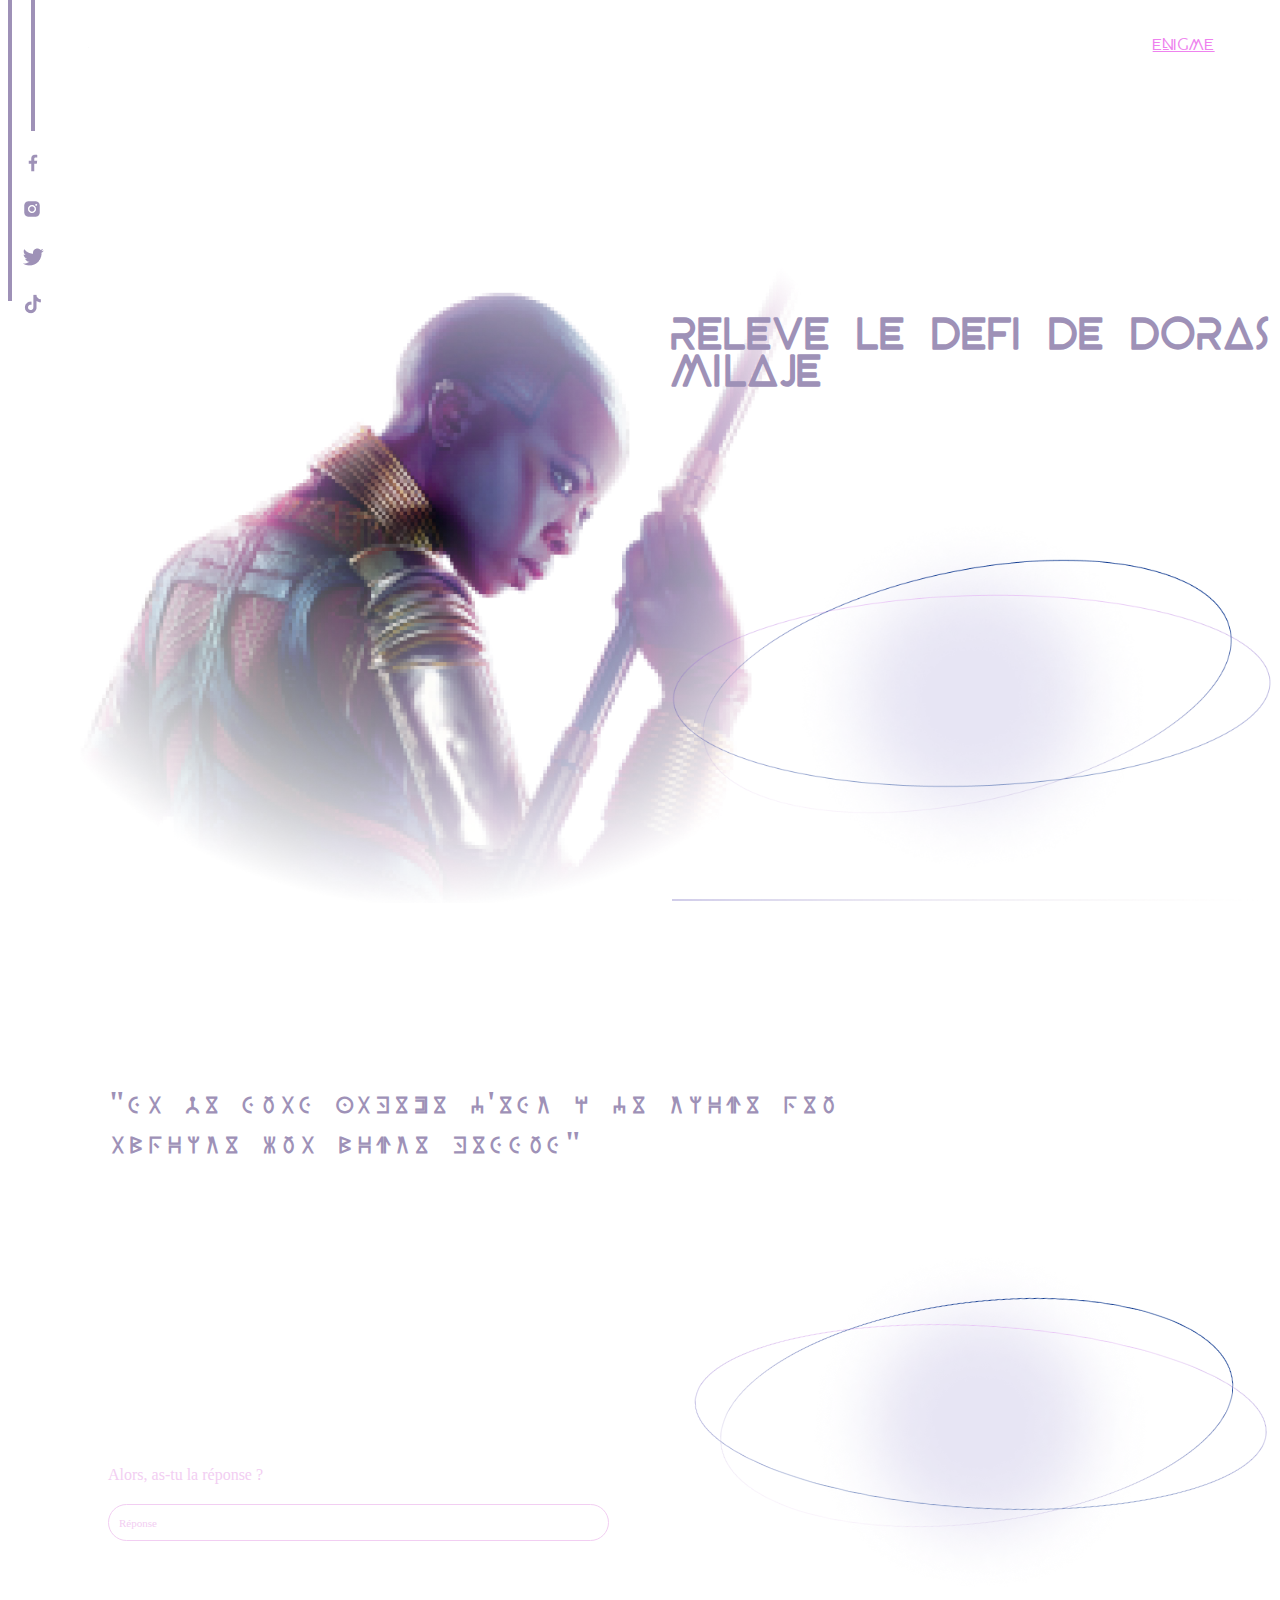
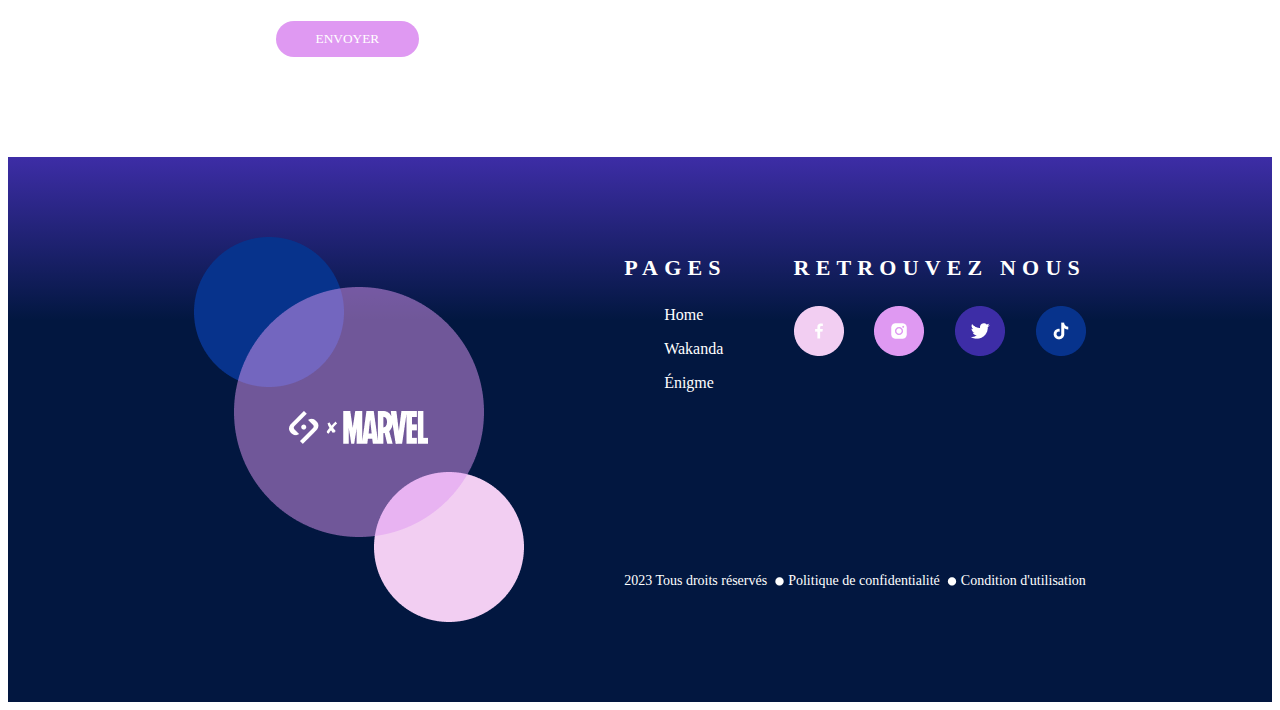
==== pages/enigme.html @ 75f1345c "Add files via upload" ====
<!DOCTYPE html>
<html lang="fr">
<head>
    <meta charset="UTF-8">
    <meta http-equiv="X-UA-Compatible" content="IE=edge">
    <meta name="viewport" content="width=device-width, initial-scale=1.0">
    <link type="text/css" rel="stylesheet" href="../css/enigme.css">
    <title>black panther | enigme</title>
</head>
<body>
    <header>    <!--le header-->
        <nav>
            <div class="header-icons">
                <img src="../assets/images/all/icon_SAYNA.png" alt="icon_SAYNA">
                <img src="../assets/images/all/icon_x.png" alt="icon_x">
                <img src="../assets/images/all/icon_MARVEL.png" alt="icon_MARVEL">
            </div>
            <ul>    <!--Le menu-->
                <li><a href="../index.html">Accueil</a></li>
                <li><a href="./wakanda.html">Wakanda</a></li>
                <li><a href="#" class="active">Enigme</a></li>
            </ul>
        </nav>
    </header>
      
    <main>
        <section id="okoye-section">
            <!--La barre verticale à gauche où il y a les logos des reseaux sociaux fb, instagram, twitter-->
            <div class="barre">
                <div class="vertical-full"></div>
                <div class="vertical-min">
                    <div class="barre-min"></div>
                    <div class="social-media">
                        <a href="http://www.marvel-cineverse.fr/pages/mcu/encyclopedie/personnages/black-panther.html" target="_blank"><img src="../assets/images/all/icon_facebook.png" alt=""></a>
                        <a href="http://www.marvel-cineverse.fr/pages/mcu/encyclopedie/personnages/black-panther.html" target="_blank"><img src="../assets/images/all/icon_instagram.png" alt=""></a>
                        <a href="http://www.marvel-cineverse.fr/pages/mcu/encyclopedie/personnages/black-panther.html" target="_blank"><img src="../assets/images/all/icon_twitter.png" alt=""></a>
                        <a href="http://www.marvel-cineverse.fr/pages/mcu/encyclopedie/personnages/black-panther.html" target="_blank"><img src="../assets/images/all/icon_tiktok.png" alt=""></a>
                    </div>
                </div>
            </div>

            <div class="okoye-image">
                <div class="okoye-text">
                    <h2>Releve le defi de doras milaje</h2>
                   <div class="content"> 
                        <p>Les Doras Milaje sont de farouches guerrières d'élite. Elles constituent la garde rapprochée du Roi en personne et ont de 
                        nombreuses occasions de lui sauver la vie. Leur Générale, Okoye est également la dirigeante des forces armées et des renseignements wakandais.
                        </p>
                        <p>La réussite de cette évaluation ne dépend pas de la chance mais bel et bien de 
                        l’entrainement que tu as suivi jusqu’ici ainsi que de ta détermination. Relève ce défi et 
                        montre nous que tu es capable de porter les valeurs du Black Panther et du Wakanda !
                        </p>
                        <img src="../assets/images/enigme/Pantherenigme2.png" alt="Pantherenigme2">
                     </div>   
                    <div class="image">
                        <img class="ligne" src="../assets/images/enigme/Pantherenigme3.png" alt="Pantherenigme3">
                    </div>
                </div>
            </div>
        </section>
        <section class="crypted-text">
            <h2 class="crypted-title">"SI JE SUIS  FIDELE C'EST A CE TRONE 
                PEU IMPORTE QUI MONTE DESSUS"</h2>
            <div class="display-div">
                <div class="crypted-first">
                    <p>Voici la transcription de l'alphabet:</p>
                    <p class="alphabet">    <!--l'alphabet wakandais-->
                        A = <span class="wakanda-transform">A</span> ; B =<span class="wakanda-transform">B</span> ; C = <span class="wakanda-transform">C</span>; D =<span class="wakanda-transform">D</span>; E = <span class="wakanda-transform">E</span>  ; F = <span class="wakanda-transform">F</span>; G = <span class="wakanda-transform">G</span> ; H = <span class="wakanda-transform">H</span> ; I = <span class="wakanda-transform">I</span> ; J = <span class="wakanda-transform">J</span> ;<br>
                        K = <span class="wakanda-transform">K</span> ; L= <span class="wakanda-transform">L</span> ; M = <span class="wakanda-transform">E</span> ; N = <span class="wakanda-transform">N</span> ; O = <span class="wakanda-transform">O</span>  ; P = <span class="wakanda-transform">P</span> ; Q = <span class="wakanda-transform">Q</span>  ; R = <span class="wakanda-transform">R</span>  ; S = <span class="wakanda-transform">S</span>  ; T = <span class="wakanda-transform">T</span> ;<br>
                        U = <span class="wakanda-transform">U</span>  ; W = <span class="wakanda-transform">W</span> ; X = <span class="wakanda-transform">X</span> ; Y = <span class="wakanda-transform">Y</span> ; Z = <span class="wakanda-transform">Z</span>   
                    </p>
                    <form  class="reponse-form" action="/submit-form" method="post">    <!--La réponse au défi-->
                        <label for="reponse">Alors, as-tu la réponse ?</label>
                        <input id="reponse" name="reponse" type="text" placeholder="Réponse">
                        <input class="btn" type="submit" value="Envoyer">
                    </form>
                </div>
                <div class="after-crypted-text">
                    <div class="last-p">
                        <p>Le savais tu ? </p>
                    <p>
                        Plusieurs sources s’entendent pour dire que la lettre la plus utilisée en français   est 
                        la lettre E. En pourcentage de fréquence, la lettre est utilisée  à 14% dans une 
                        phrase. Et si tu regardais quel symbole revient le plus souvent ? </p>
                    </div>
                    <img src="../assets/images/enigme/Pantherenigme2.png" alt="">
                </div>
            </div>
        </section>
    </main>
    
    <footer>    <!--Enfin le footer!-->
            <!--sayna+panther!--> 
        <div class="marvel-side">
            <a href="#">    
                <img class="sayna-footer" src="../assets/images/all/footer2.png" alt="">
            </a> 
        </div>

        <div class="footer"> 
            <div class="social-side">
    <!--Les liens vers les autres pages!--> 
                <div class="wakanda-page">
                    <h2>Pages</h2>
                    <ul>
                        <li><a href="../index.html"><p style="color:white; font-family: 'cantarell';">  Home</p></a> </li>
                        <li><a href="./wakanda.html"><p style="color:white; font-family: 'cantarell';"> Wakanda</p> </a> </li>
                        <li><a href="enigme.html"><p style="color:white; font-family: 'cantarell';"> Énigme</p> </a> </li>
                    </ul>    
                </div>

                <!--Logos Réseaux sociaux!--> 
                <div class="social-icons">
                    <h2>Retrouvez nous</h2>
                    <div class="icon-container">
                        <a href="http://www.marvel-cineverse.fr/pages/mcu/encyclopedie/personnages/black-panther.html"><img src="../assets/images/all/footer3.png" alt=""> </a>
                        <a href="http://www.marvel-cineverse.fr/pages/mcu/encyclopedie/personnages/black-panther.html"><img src="../assets/images/all/footer4.png" alt=""> </a>
                        <a href="http://www.marvel-cineverse.fr/pages/mcu/encyclopedie/personnages/black-panther.html"><img src="../assets/images/all/footer5.png" alt=""> </a>
                        <a href="http://www.marvel-cineverse.fr/pages/mcu/encyclopedie/personnages/black-panther.html"><img src="../assets/images/all/footer6.png" alt=""> </a>
                    </div>
                </div>
            </div>
        
        <!--Droits d'auteur!--> 
            <div class="copyright">
                <p>2023 Tous droits réservés <span class="span">.</span>Politique de confidentialité <span class="span">.</span>Condition d'utilisation</p>
            </div>
        </div>
    </footer>
</body>
</html>
---- css/enigme.css ----
@import url('./style.css');

/* Design de la section Okoye */
main #okoye-section {
  display: flex;
}

main #okoye-section .okoye-image {
  background-image: url('../assets/images/enigme/Pantherenigme1.png');
  background-size: contain;
  background-repeat: no-repeat;
  width: 100%;
  height: 100vh;
}

main #okoye-section .okoye-text {
  width: 600px;
  text-align: justify;
  float: right;
  margin-top: 200px;
  display: flex;
  flex-direction: column;
  margin-left: 300px;
}

main #okoye-section .okoye-text h2 {
  font-size: 43px;
}

main #okoye-section .okoye-text p {
  width: 350px;
  color: var(--whitecolor);
  font-family: 'cantarell';
  font-size: 13.5px;
  margin-top: 100px;
  margin-left: 150px;
}

.content p {
  width: 70%;
  margin: 0 auto;
  margin-bottom: 20px;
}

main #okoye-section .okoye-text img {
  position: relative;
  width: 600px;
  /* margin-left: -100px; */
  margin-top: -280px;
}

main .crypted-text {
  margin: 100px;
}

main .image {
  display: block;
  position: relative;
  margin-bottom: -400px;
}

main .crypted-text .crypted-title {
  width: 70%;
  font-family: 'wakandaforever';
}

main .crypted-text .display-div {
  display: flex;
  justify-content: space-between;
  width: 100%;
}

main .crypted-text .display-div p {
  font-family: 'cantarell';
  color: var(--whitecolor);
}

main .crypted-text .display-div .alphabet {
  text-transform: uppercase;
  width: 120%;
}

main .crypted-text div {
  width: 45%;
}

main .crypted-text .after-crypted-text {
  margin-top: 200px;
}

main .crypted-text .after-crypted-text .last-p {
  position: relative;
  width: 80%;
  text-align: center;
  font-size: 12px;
  margin: 0 auto;
}

main .crypted-text .display-div img {
  margin-top: -50%;
  position: relative;
  width: 120%;
  /* margin-left: -50px; */
  transform: rotate(5deg);
}

main .crypted-text .reponse-form {
  margin-top: 150px;
  display: flex;
  flex-direction: column;
}

main .crypted-text .reponse-form label {
  color: var(--firstcolor);
  font-family: 'cantarell';
}

main .crypted-text .reponse-form input {
  margin-top: 20px;
}

main .crypted-text #reponse {
  width: 100%;
  padding: 10px;
  border: 1px solid var(--firstcolor);
  border-radius: 38px;
  background-color: transparent;
}

main .crypted-text #reponse::placeholder {
  color: var(--firstcolor);
  font-family: 'cantarell';
  font-size: 11px;
}

main .crypted-text .reponse-form .btn {
  margin-top: 80px;
  width: 30%;
  padding: 10px;
  align-self: center;
  border: none;
  color: var(--whitecolor);
  border-radius: 38px;
  background-color: var(--thirdcolor);
  cursor: pointer;
  text-transform: uppercase;
  font-family: 'cantarell';
}

main .crypted-text .reponse-form .btn:hover {
  box-shadow: 2px 2px 20px var(--firstcolor);
  filter: blur(20%);
}

main section .wakanda-transform {
  font-family: 'wakandaforever';
  text-transform: uppercase;
  font-size: 22px;
}
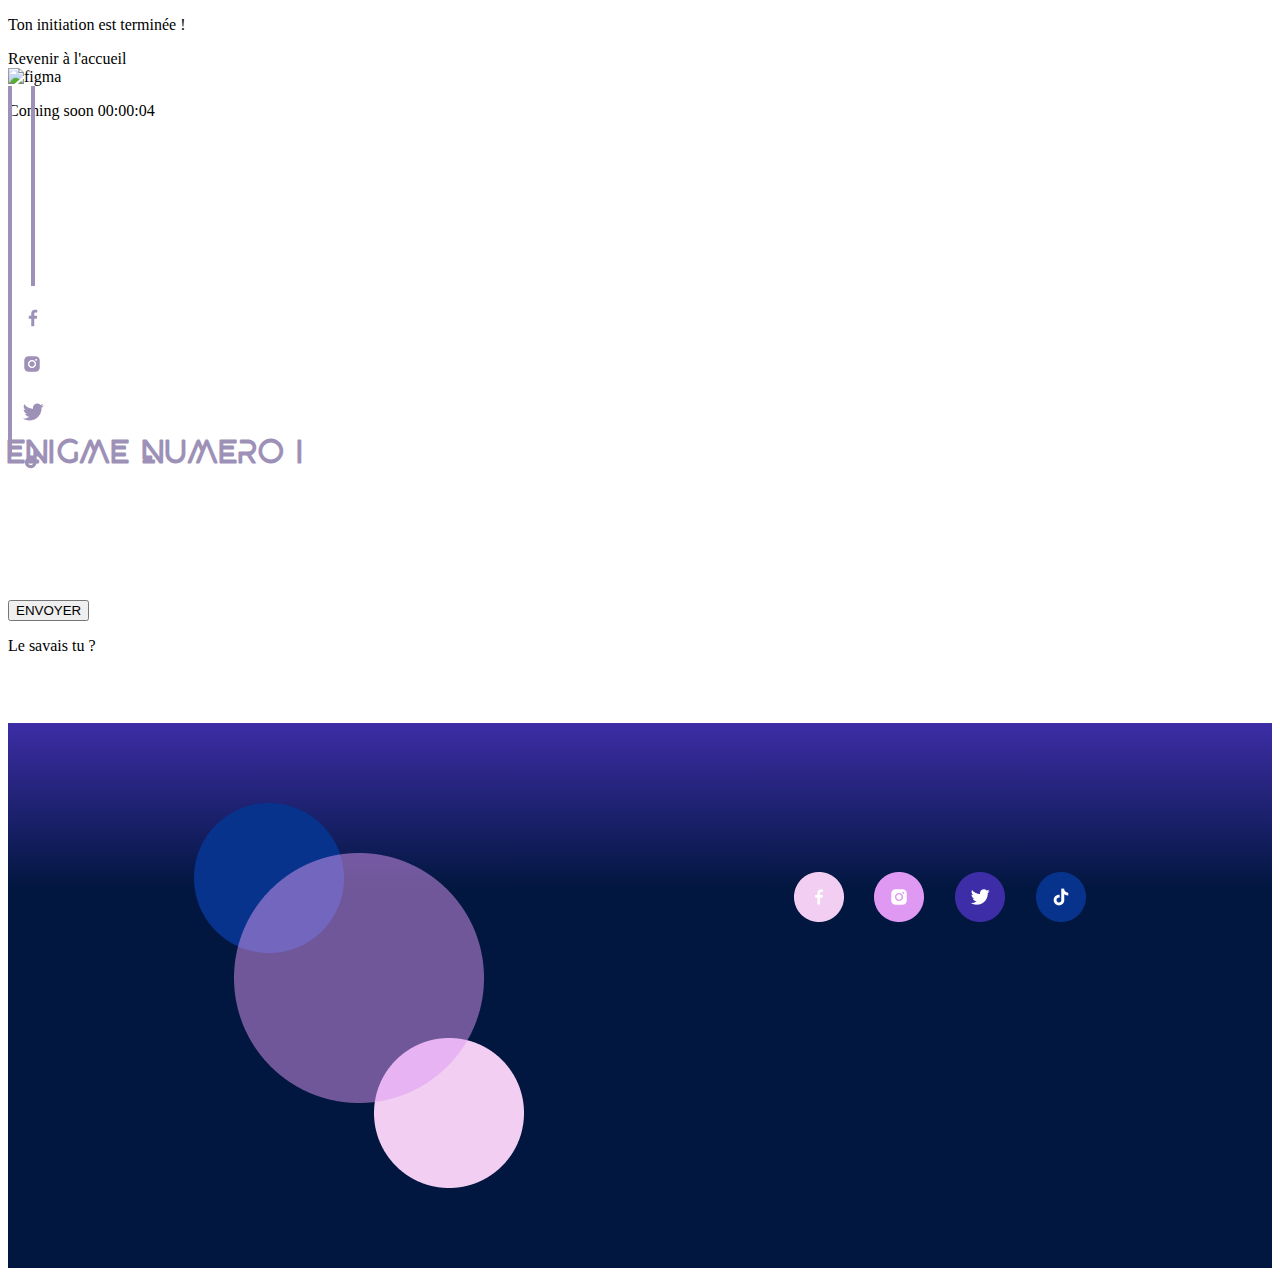
==== commit cb94859f: "final change" ====
--- a/pages/enigme.html
+++ b/pages/enigme.html
@@ -8,6 +8,22 @@
     <title>black panther | enigme</title>
 </head>
 <body>
+
+<!-- popup box -->
+<div class="box-popup" id="box-popup">
+    <div class="popup">
+        <p id="titre_popup">Ton initiation est terminée ! </p>
+        <a id="btn-popup"> Revenir à l'accueil</a>
+        <div class="chrono" id="chrono">
+            <img src="../assets/images/enigme/figma_logo.svg" alt="figma">
+            <p>
+                Coming soon <span id="hour">00:00:04</span>
+            </p>
+        </div>
+    </div>
+</div>
+<!-- fin -->
+
     <header>    <!--le header-->
         <nav>
             <div class="header-icons">
@@ -15,7 +31,7 @@
                 <img src="../assets/images/all/icon_x.png" alt="icon_x">
                 <img src="../assets/images/all/icon_MARVEL.png" alt="icon_MARVEL">
             </div>
-            <ul>    <!--Le menu-->
+            <ul class="fade-in">    <!--Le menu-->
                 <li><a href="../index.html">Accueil</a></li>
                 <li><a href="./wakanda.html">Wakanda</a></li>
                 <li><a href="#" class="active">Enigme</a></li>
@@ -24,7 +40,6 @@
     </header>
       
     <main>
-        <section id="okoye-section">
             <!--La barre verticale à gauche où il y a les logos des reseaux sociaux fb, instagram, twitter-->
             <div class="barre">
                 <div class="vertical-full"></div>
@@ -39,60 +54,70 @@
                 </div>
             </div>
 
-            <div class="okoye-image">
-                <div class="okoye-text">
-                    <h2>Releve le defi de doras milaje</h2>
-                   <div class="content"> 
-                        <p>Les Doras Milaje sont de farouches guerrières d'élite. Elles constituent la garde rapprochée du Roi en personne et ont de 
-                        nombreuses occasions de lui sauver la vie. Leur Générale, Okoye est également la dirigeante des forces armées et des renseignements wakandais.
+<!-- Section defi -->
+<section id="defi">
+    <div class="card-defi">
+        <h2 class="titre-defi fade-in">
+            Releve le defi des dora milaje
+        </h2>
+        <div class="texte-defi">
+            <div class="paragraphe">
+                <p class="fade-in">
+                    Les Dora Milaje sont de farouches guerrières d’élite. Elles constituent la garde rapprochée du Roi en personne et ont de nombreuses occasions de lui sauver la vie. Leur Générale, Okoyé est également la dirigeante des forces armées et des renseignements
+                    wakandais.
+                </p>
+                <p class="fade-in">La réussite de cette évaluation ne dépend pas de la chance mais bel et bien de 
+                    l’entrainement que tu as suivi jusqu’ici ainsi que de ta détermination. Relève ce défi et 
+                    montre nous que tu es capable de porter les valeurs du Black Panther et du Wakanda !
+                    </p>
+                   <img src="../assets/images/enigme/Pantherenigme3.png" width="20px" alt="">
+
+            </div>
+        </div>
+    </div>
+</section>
+<!-- Fin section defi -->
+                        
+        <!-- section Enigme -->
+        <section id="enigme">
+            <div class="main-enigme">
+                <h2 class="entete" id="number_enigme"> ENIGME NUMERO i</h2>
+                <div class="content-enigme">
+                    <div class="transcription">
+                        <p id="enonce" class="fade-in">
+                            Prouve ton talent d’espion et déchiffre cette réplique d’Okoyé écrite en Wakandais, et apprend par la même occasion la première valeur d’ une Dora Milaje!
                         </p>
-                        <p>La réussite de cette évaluation ne dépend pas de la chance mais bel et bien de 
-                        l’entrainement que tu as suivi jusqu’ici ainsi que de ta détermination. Relève ce défi et 
-                        montre nous que tu es capable de porter les valeurs du Black Panther et du Wakanda !
+                        <p id="enigme-text" class="fade-in">
+                            <span class="panthera-letter"> " SI JE SUIS FIDELE C’EST A CE TRONE PEU IMPORTE QUI MONTE DESSUS "</span>
                         </p>
-                        <img src="../assets/images/enigme/Pantherenigme2.png" alt="Pantherenigme2">
-                     </div>   
-                    <div class="image">
-                        <img class="ligne" src="../assets/images/enigme/Pantherenigme3.png" alt="Pantherenigme3">
+                        <form action="" id="enigme-form">
+                            <label for="reponse" class="fade-in">Alors, as tu la réponse ?</label> <br>
+                            <input type="text" name="reponse" id="reponse" placeholder="Réponse" class="fade-in"> <br>
+                            <input type="submit" value="ENVOYER" class="btn btn-enigme">
+                        </form>
+                    </div>
+                    <div class="info-enigme">
+                        <p>
+                            <span class="titre-info">Le savais tu ? </span>
+                            <p id="a_savoir" class="fade-in">
+                                <span>Voici la transicription de l’alphabet :</span> <br>
+                                <span class="alphabet">
+                                    A = <span> A </span> ; B = <span> B </span>; C = <span> C </span> ; D = <span> D </span> ; E = <span> E </span> ; F = <span> F </span> ; G = <span> G </span> ; H = <span> H </span> ;
+                                I = <span> I </span> ; J = <span> J </span> ; K = <span> K </span> ; L = <span> L </span> ; M = <span> M </span> ; N = <span> N </span> ; O = <span> O </span> ; P = <span> P </span> ; Q = <span> Q </span> ; R = <span> R </span>                                ; S = <span> S </span> ; T =<span> T </span>; U = <span> U </span> ; W = <span> W </span> ; X = <span> X </span> ; Y = <span> Y </span> ; Z = <span> Z </span>
+                                </span>
+                            </p>
+                        </p>
                     </div>
                 </div>
             </div>
         </section>
-        <section class="crypted-text">
-            <h2 class="crypted-title">"SI JE SUIS  FIDELE C'EST A CE TRONE 
-                PEU IMPORTE QUI MONTE DESSUS"</h2>
-            <div class="display-div">
-                <div class="crypted-first">
-                    <p>Voici la transcription de l'alphabet:</p>
-                    <p class="alphabet">    <!--l'alphabet wakandais-->
-                        A = <span class="wakanda-transform">A</span> ; B =<span class="wakanda-transform">B</span> ; C = <span class="wakanda-transform">C</span>; D =<span class="wakanda-transform">D</span>; E = <span class="wakanda-transform">E</span>  ; F = <span class="wakanda-transform">F</span>; G = <span class="wakanda-transform">G</span> ; H = <span class="wakanda-transform">H</span> ; I = <span class="wakanda-transform">I</span> ; J = <span class="wakanda-transform">J</span> ;<br>
-                        K = <span class="wakanda-transform">K</span> ; L= <span class="wakanda-transform">L</span> ; M = <span class="wakanda-transform">E</span> ; N = <span class="wakanda-transform">N</span> ; O = <span class="wakanda-transform">O</span>  ; P = <span class="wakanda-transform">P</span> ; Q = <span class="wakanda-transform">Q</span>  ; R = <span class="wakanda-transform">R</span>  ; S = <span class="wakanda-transform">S</span>  ; T = <span class="wakanda-transform">T</span> ;<br>
-                        U = <span class="wakanda-transform">U</span>  ; W = <span class="wakanda-transform">W</span> ; X = <span class="wakanda-transform">X</span> ; Y = <span class="wakanda-transform">Y</span> ; Z = <span class="wakanda-transform">Z</span>   
-                    </p>
-                    <form  class="reponse-form" action="/submit-form" method="post">    <!--La réponse au défi-->
-                        <label for="reponse">Alors, as-tu la réponse ?</label>
-                        <input id="reponse" name="reponse" type="text" placeholder="Réponse">
-                        <input class="btn" type="submit" value="Envoyer">
-                    </form>
-                </div>
-                <div class="after-crypted-text">
-                    <div class="last-p">
-                        <p>Le savais tu ? </p>
-                    <p>
-                        Plusieurs sources s’entendent pour dire que la lettre la plus utilisée en français   est 
-                        la lettre E. En pourcentage de fréquence, la lettre est utilisée  à 14% dans une 
-                        phrase. Et si tu regardais quel symbole revient le plus souvent ? </p>
-                    </div>
-                    <img src="../assets/images/enigme/Pantherenigme2.png" alt="">
-                </div>
-            </div>
-        </section>
+        <!-- Fin section enigme -->
     </main>
     
     <footer>    <!--Enfin le footer!-->
             <!--sayna+panther!--> 
         <div class="marvel-side">
-            <a href="#">    
+            <a class="fade-in" href="#">    
                 <img class="sayna-footer" src="../assets/images/all/footer2.png" alt="">
             </a> 
         </div>
@@ -101,8 +126,8 @@
             <div class="social-side">
     <!--Les liens vers les autres pages!--> 
                 <div class="wakanda-page">
-                    <h2>Pages</h2>
-                    <ul>
+                    <h2 class="fade-in">Pages</h2>
+                    <ul class="fade-in">
                         <li><a href="../index.html"><p style="color:white; font-family: 'cantarell';">  Home</p></a> </li>
                         <li><a href="./wakanda.html"><p style="color:white; font-family: 'cantarell';"> Wakanda</p> </a> </li>
                         <li><a href="enigme.html"><p style="color:white; font-family: 'cantarell';"> Énigme</p> </a> </li>
@@ -111,7 +136,7 @@
 
                 <!--Logos Réseaux sociaux!--> 
                 <div class="social-icons">
-                    <h2>Retrouvez nous</h2>
+                    <h2 class="fade-in">Retrouvez nous</h2>
                     <div class="icon-container">
                         <a href="http://www.marvel-cineverse.fr/pages/mcu/encyclopedie/personnages/black-panther.html"><img src="../assets/images/all/footer3.png" alt=""> </a>
                         <a href="http://www.marvel-cineverse.fr/pages/mcu/encyclopedie/personnages/black-panther.html"><img src="../assets/images/all/footer4.png" alt=""> </a>
@@ -123,9 +148,12 @@
         
         <!--Droits d'auteur!--> 
             <div class="copyright">
-                <p>2023 Tous droits réservés <span class="span">.</span>Politique de confidentialité <span class="span">.</span>Condition d'utilisation</p>
+                <p class="fade-in">2023 Tous droits réservés <span class="span">.</span>Politique de confidentialité <span class="span">.</span>Condition d'utilisation</p>
             </div>
         </div>
     </footer>
+    <script src="../js/jquery-3.6.0.min.js"></script>
+    <script src="../js/enigme.js"></script>
+
 </body>
-</html>+</html>
